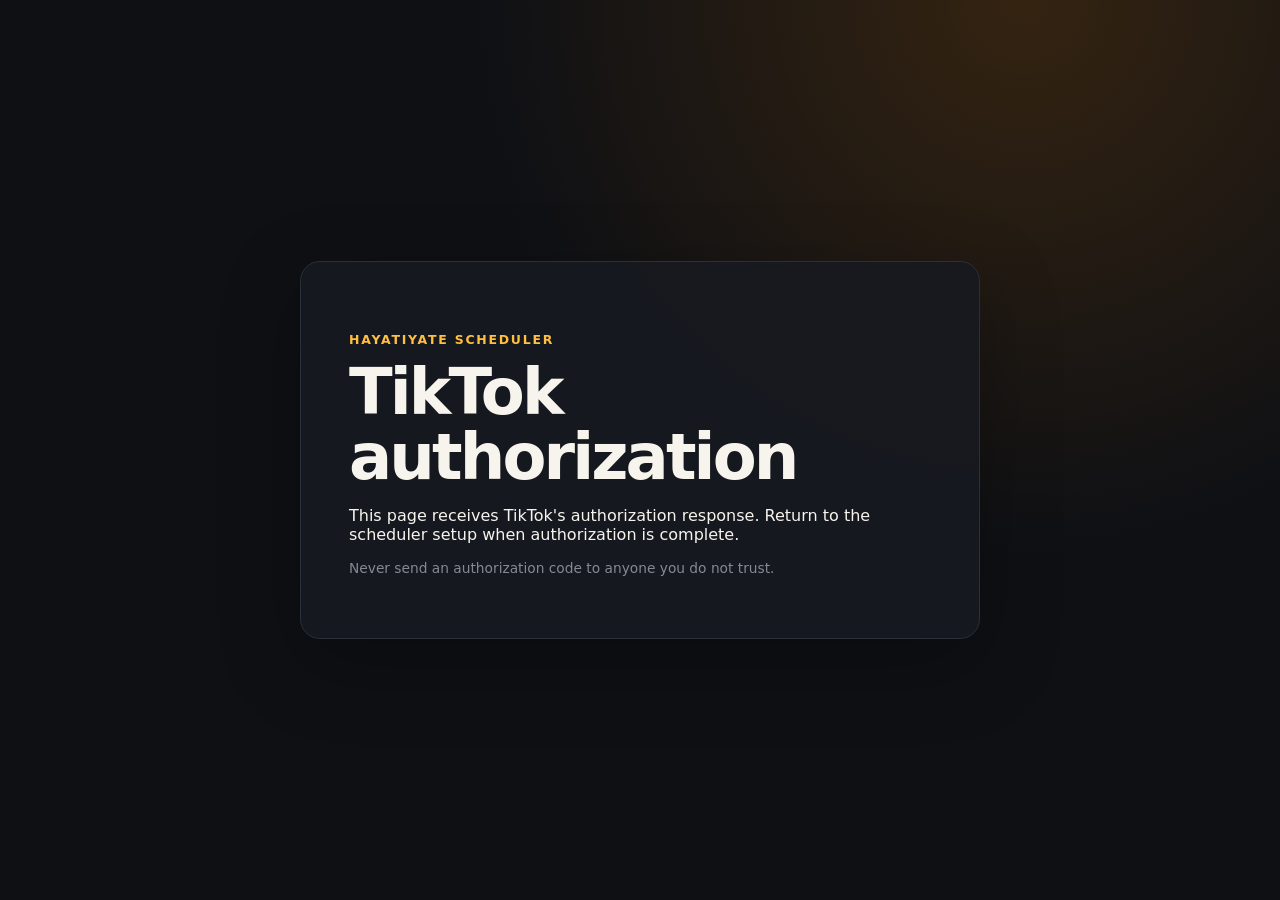
==== tiktok-callback.html @ 3a7cfabf "Add tiktok-callback.html for Hayatiyate support site" ====
<!doctype html>
<html lang="en">
<head>
  <meta charset="utf-8">
  <meta name="viewport" content="width=device-width,initial-scale=1">
  <meta name="robots" content="noindex">
  <title>TikTok Authorization — Hayatiyate Scheduler</title>
  <link rel="stylesheet" href="styles.css">
</head>
<body>
  <main class="shell callback">
    <section class="card">
      <p class="eyebrow">Hayatiyate Scheduler</p>
      <h1 id="title">TikTok authorization</h1>
      <p id="message">This page receives TikTok's authorization response. Return to the scheduler setup when authorization is complete.</p>
      <button id="copy" type="button" hidden>Copy authorization code</button>
      <p class="small">Never send an authorization code to anyone you do not trust.</p>
    </section>
  </main>
  <script>
    const params = new URLSearchParams(location.search);
    const code = params.get("code");
    const error = params.get("error");
    const title = document.getElementById("title");
    const message = document.getElementById("message");
    const copy = document.getElementById("copy");
    if (error) {
      title.textContent = "Authorization was not completed";
      message.textContent = params.get("error_description") || "TikTok returned an authorization error.";
    } else if (code) {
      title.textContent = "Authorization received";
      message.textContent = "TikTok returned a one-time authorization code. Copy it and return to the scheduler setup.";
      copy.hidden = false;
      copy.addEventListener("click", async () => {
        await navigator.clipboard.writeText(code);
        copy.textContent = "Copied";
      });
    }
  </script>
</body>
</html>
---- styles.css ----
:root{color-scheme:dark;--bg:#0e1014;--panel:#171a20;--line:#2a2f39;--text:#f7f4ed;--muted:#b8bac2;--accent:#ff8a00;--accent2:#ffbf3f}*{box-sizing:border-box}html{font-family:Inter,ui-sans-serif,system-ui,-apple-system,BlinkMacSystemFont,"Segoe UI",sans-serif;background:var(--bg);color:var(--text)}body{margin:0;min-height:100vh;background:radial-gradient(circle at 80% 0%,rgba(255,138,0,.16),transparent 35rem),var(--bg)}a{color:inherit}.shell{width:min(960px,calc(100% - 32px));margin:0 auto;padding:72px 0 32px}.hero{padding:42px 0 52px}.brand{display:inline-grid;place-items:center;min-width:88px;height:56px;padding:0 16px;border:1px solid rgba(255,191,63,.35);border-radius:14px;background:linear-gradient(135deg,rgba(255,138,0,.2),rgba(255,191,63,.08));color:var(--accent2);font-size:25px;font-weight:800}.eyebrow{margin:22px 0 10px;color:var(--accent2);font-size:.78rem;font-weight:800;letter-spacing:.14em;text-transform:uppercase}h1{max-width:760px;margin:.2em 0;font-size:clamp(2.25rem,7vw,4.8rem);line-height:1.02;letter-spacing:-.045em}h2{margin-top:2rem;font-size:1.2rem}.lead{max-width:700px;color:var(--muted);font-size:1.18rem;line-height:1.7}.card{border:1px solid var(--line);border-radius:20px;background:rgba(23,26,32,.92);padding:clamp(24px,5vw,48px);box-shadow:0 24px 80px rgba(0,0,0,.28)}.links{display:grid;gap:10px}.links a{display:flex;justify-content:space-between;align-items:center;padding:18px 20px;border:1px solid var(--line);border-radius:12px;text-decoration:none;transition:.2s ease}.links a:hover{border-color:var(--accent);transform:translateY(-1px)}footer{padding:30px 4px;color:#858994;font-size:.86rem}.legal{max-width:820px;padding-top:42px}.legal h1{font-size:clamp(2.4rem,6vw,4rem)}.legal article p{color:#d0d1d6;line-height:1.75}.back{display:inline-block;margin-bottom:24px;color:var(--muted);text-decoration:none}.callback{display:grid;min-height:100vh;place-items:center;padding-block:30px}.callback .card{max-width:680px}.callback h1{font-size:clamp(2.2rem,6vw,4rem)}button{margin-top:16px;border:0;border-radius:10px;background:linear-gradient(135deg,var(--accent),var(--accent2));color:#17120a;padding:13px 18px;font:inherit;font-weight:800;cursor:pointer}.small{color:#858994;font-size:.86rem}@media(max-width:560px){.shell{padding-top:38px}.hero{padding-top:20px}.card{border-radius:16px}}
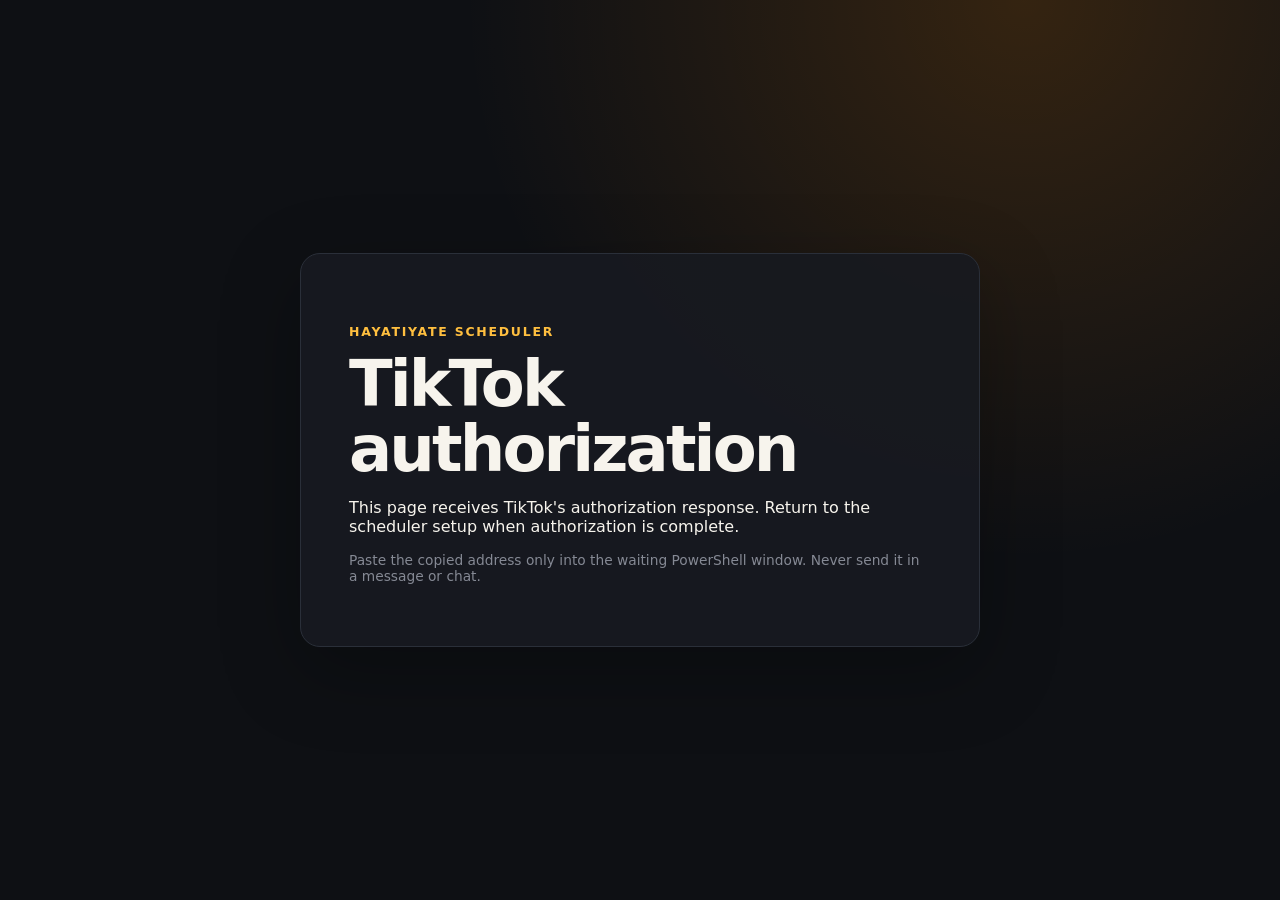
==== commit 61cd9640: "Make TikTok callback instructions safer" ====
--- a/tiktok-callback.html
+++ b/tiktok-callback.html
@@ -13,8 +13,8 @@
       <p class="eyebrow">Hayatiyate Scheduler</p>
       <h1 id="title">TikTok authorization</h1>
       <p id="message">This page receives TikTok's authorization response. Return to the scheduler setup when authorization is complete.</p>
-      <button id="copy" type="button" hidden>Copy authorization code</button>
-      <p class="small">Never send an authorization code to anyone you do not trust.</p>
+      <button id="copy" type="button" hidden>Copy complete callback address</button>
+      <p class="small">Paste the copied address only into the waiting PowerShell window. Never send it in a message or chat.</p>
     </section>
   </main>
   <script>
@@ -29,13 +29,13 @@
       message.textContent = params.get("error_description") || "TikTok returned an authorization error.";
     } else if (code) {
       title.textContent = "Authorization received";
-      message.textContent = "TikTok returned a one-time authorization code. Copy it and return to the scheduler setup.";
+      message.textContent = "Copy the complete callback address below, then paste it only into the waiting PowerShell window.";
       copy.hidden = false;
       copy.addEventListener("click", async () => {
-        await navigator.clipboard.writeText(code);
-        copy.textContent = "Copied";
+        await navigator.clipboard.writeText(location.href);
+        copy.textContent = "Complete address copied";
       });
     }
   </script>
 </body>
-</html>+</html>
